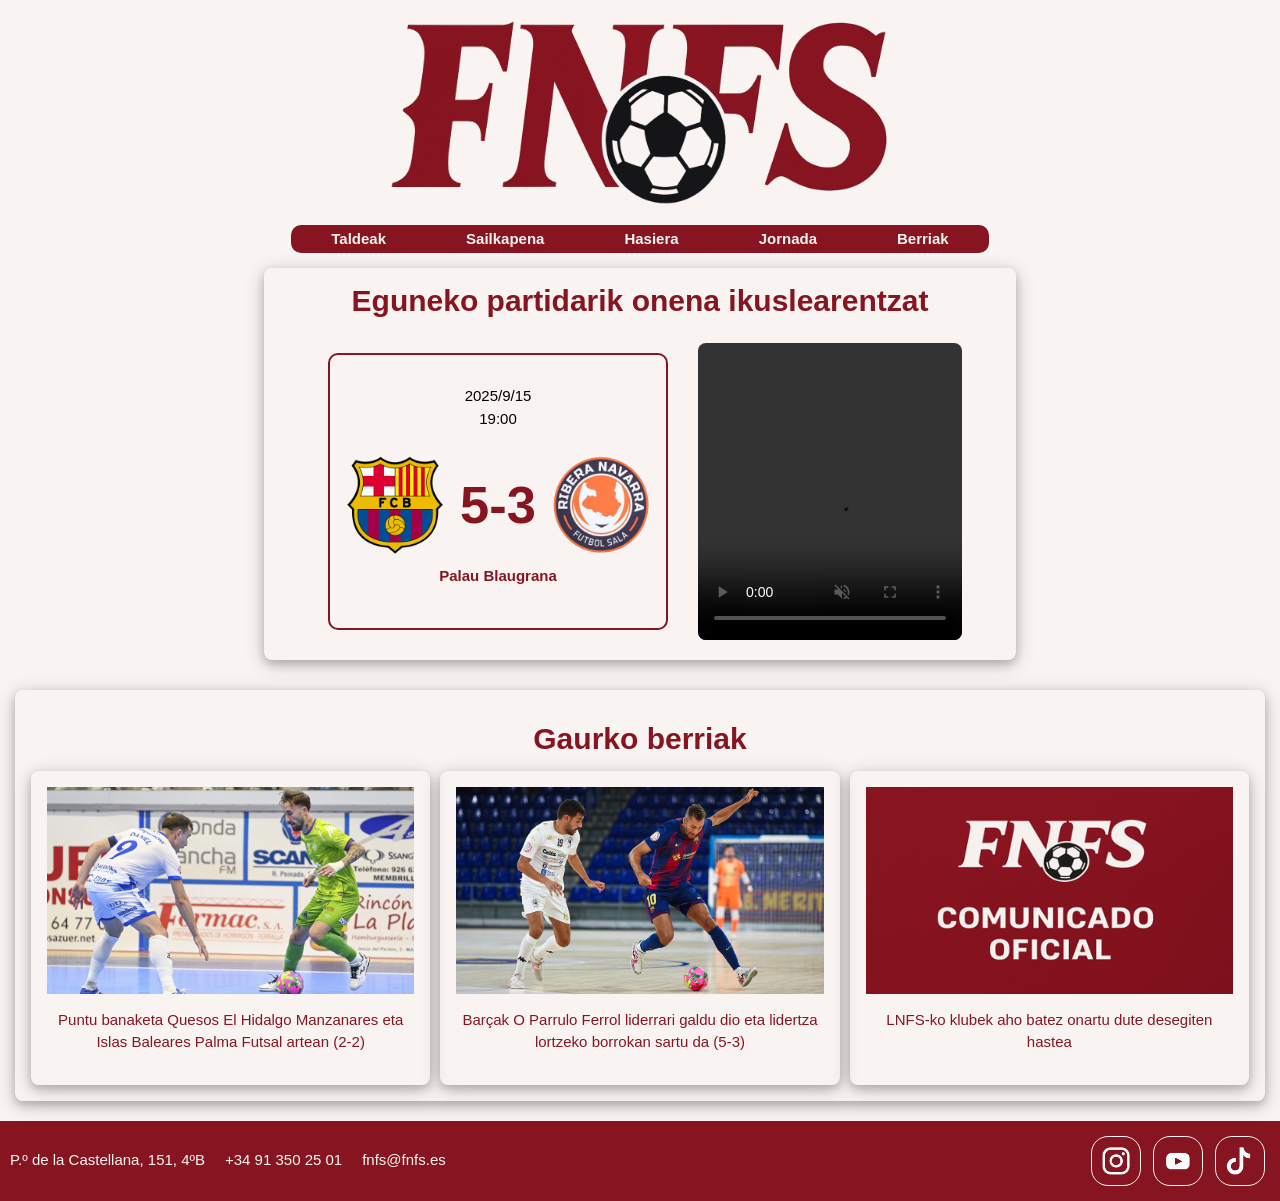
==== ML/Web orria/index.html @ 73259d10 "ML eta DB karpetak sortuta, eta DB-ren dokumentazioa sartuta eta bukatuta" ====
<!DOCTYPE html>
<html lang="en">

<head>
    <meta charset="UTF-8">
    <meta name="viewport" content="width=device-width, initial-scale=1.0">
    <link rel="shortcut icon" href="irudiak/Ikono-removebg-preview.png" type="image/x-icon">
    <link rel="stylesheet" href="estiloa/w3.css">
    <link rel="stylesheet" href="estiloa/nireestiloa.css">
    <script src="js/jquery-3.7.1.min.js"></script>
    <script src="js/nirescript.js"></script>
    <title>FNFS - Hasiera</title>
</head>

<body>
    <header>
        <!-- LOGOA WEB ORRIALDEAREN GOIKO PARTEAN HANDIAN -->
        <a id="hasieraLogo"><img src="irudiak/FNFS Logo granate transparente.png" alt="FNFS Logo" class="logoa"></a>
        <!-- WEB ORRIALDEAREN NABEGAZIO MENUA -->
        <nav>
            <div class="menuBotoia" id="taldeak"><a>Taldeak</a></div>
            <div class="menuBotoia" id="sailkapena"><a>Sailkapena</a></div>
            <div class="menuBotoia" id="hasieraNav"><a>Hasiera</a></div>
            <div class="menuBotoia" id="jornada"><a>Jornada</a></div>
            <div class="menuBotoia" id="berriak"><a>Berriak</a></div>
        </nav>
    </header>
    <main>

    </main>
    <footer>
        <div class="kontaktua">
            <a href="https://www.google.com/maps/place/P.%C2%BA+de+la+Castellana,+151,+4%C2%BAB,+Tetu%C3%A1n,+28046+Madrid/@40.4608003,-3.6930766,663m/data=!3m2!1e3!4b1!4m6!3m5!1s0xd42291b0928b133:0x9b65449e87642aa0!8m2!3d40.4608003!4d-3.6905017!16s%2Fg%2F11lkzhrg_k?entry=ttu&g_ep=EgoyMDI1MTAwNi4wIKXMDSoASAFQAw%3D%3D"
                target="_blank" class="">P.º de la Castellana, 151, 4ºB</a>
            <p>+34 91 350 25 01</p>
            <a href="mailto:fnfs@fnfs.es" class="">fnfs@fnfs.es</a>
        </div>
        <div class="links">
            <a href="https://www.instagram.com/lnfs89" class="icono instagram" target="_blank"></a>
            <a href="https://www.youtube.com/channel/UCiSSamUOaeCFQS9MXVqhOPw" class="icono youtube"
                target="_blank"></a>
            <a href="https://www.tiktok.com/@lnfs89?lang=es" class="icono tiktok" target="_blank"></a>
        </div>
    </footer>
</body>

</html>
---- ML/Web orria/estiloa/nireestiloa.css ----
/* WEB-ORRI GUZTIAREN ATSEALDEAN */
html,
body {
    background-color: #f9f4f1;
    margin: 0;
    padding: 0;
    width: 100%;
    overflow-x: hidden;
    box-sizing: border-box;

}

*,
*:before,
*:after {
    box-sizing: inherit;
}

main {
    display: flex;
    flex-direction: column;
}

/* HEADER-REN DAUDEN GAUZAK */

header {
    display: flex;
    flex-direction: column;
    gap: 20px;
    align-items: center;
    justify-content: center;
    padding: 0;
    max-width: 100%;
    align-self: center;
}

.logoa {
    margin-top: 20px;
    width: 200px;
}


nav {
    display: flex;
    flex-flow: row wrap;
    justify-content: center;
    max-width: min-content;
    background-color: #871521;
    border-radius: 5px;
    padding: 0 30px;
    font-weight: bolder;

}

@media (min-width: 800px) {}

nav .menuBotoia {
    color: #f9f4f1;
    padding: 3px 40px;
    transform: scale(1);
    transition: all 0.2s ease;
    display: inline-block;
    text-decoration: none;

}

nav .menuBotoia:hover a {
    color: #871521;
}

nav .menuBotoia:hover {
    background-color: #f9f4f1;
    color: #871521;
    transform: scale(1.10);
}

/* HASIERAN DAUDEN GAUZAK */
.hasiera,
.gaurkoBerriak {
    align-self: center;
    margin: 15px
}


.hasierakoTitulua {
    color: #871521;
    text-align: center;
    font-weight: bold;
}

.hasieraArtikulo {
    display: flex;
    justify-content: center;
    align-items: stretch;
    flex-wrap: wrap;
    width: fit-content;
    max-width: 90%;
    margin: 20px auto;
}

.hasieraArtikulo>div:last-child {
    width: 100%;
    display: flex;
    justify-content: center;
}

.partidarikOnena {
    flex: 1;
    margin: 10px;
    border: solid 2px #871521;
    border-radius: 10px;
    display: flex;
    flex-direction: column;
    align-items: center;
    justify-content: center;
    text-align: center;
    height: fit-content;
    align-self: center;
    padding-bottom: 40px;
}

.partidarikOnenaEmaitza {
    display: flex;
    align-items: center;
    justify-content: center;
    color: #871521;
    gap: 15px;
    margin: 10px 0;
    width: fit-content;
}

.partidarikOnenaEmaitza p {
    font-size: 2.5rem;
    font-weight: 900;
    margin: 0;
    line-height: 1;
    white-space: nowrap;
}

.partidarikOnenaEmaitza a {
    margin: 15px;
}

.partidarikOnenaEskutuak {
    width: 80px;
    height: auto;
    object-fit: contain;
}

.partidarikOnenaUbi {
    text-decoration: none;
    color: #871521;
    font-weight: bold;
}

.partidarikOnenaBideoa {
    width: 100%;
    max-width: 800px;
    height: auto;
    border-radius: 8px;
    display: block;
}

.gaurkoBerriak {
    display: flex;
    flex-direction: column;
    justify-content: center;
    align-items: center;
    margin-bottom: 20px;
}

.gaurkoBerriakBakoitza {
    color: #871521;
    width: 100%;
    margin: 0;
}

.taldeFlex {
    display: flex;
    flex-wrap: wrap;
    gap: clamp(20px, 5vw, 40px);
    justify-content: center;
    padding: 20px;
    box-sizing: border-box;
    width: 100%;
}

.articleTaldeak {
    flex: 0 0 100%;
    box-sizing: border-box;
    margin: 0;
    margin-bottom: 20px;
}


/* Audioko kontrolen kolorea */
audio::-webkit-media-controls-play-button,
audio::-webkit-media-controls-panel {
    background-color: #f9f4f1;
}


.cardBisuala {
    height: 100%;
    display: flex;
    flex-direction: column;
    justify-content: space-between;
    background-color: #f9f4f1;
    

}

.cardBisuala h3 {
    font-weight: bolder;
        color: #871521;
}
.taldeaBotoia{
    background-color: #871521;
    color: #f9f4f1;
}

.eskutu-kontainer {
    height: 130px;
    width: 100%;
    display: flex;
    align-items: center;
    justify-content: center;
    overflow: hidden;
    margin-bottom: 15px;
}

.eskutu-kontainer img {
    max-height: 100%;
    max-width: 100%;
    object-fit: contain;
}

footer {
    display: flex;
    background-color: #871521;
    color: #f9f4f1;
    justify-content: center;
    flex-wrap: wrap;
}

.kontaktua {
    display: flex;
    align-items: center;
    flex-wrap: wrap;
    gap: 5px;
    justify-content: center;
    margin: 10px;
}

.kontaktua a {
    text-decoration: none;
}

.links a.icono {
    display: inline-block;
    width: 50px;
    height: 50px;
    background-size: contain;
    background-repeat: no-repeat;
    transition: transform 0.3s ease, background-image 0.2s ease;
}

.links a.instagram {
    background-image: url("../irudiak/InstaCrema.png");
    border: #871521 solid 1px;
    border-radius: 17px;
}

.links a.youtube {
    background-image: url("../irudiak/YoutubeCrema.png");
    border: #871521 solid 1px;
    border-radius: 17px;
}

.links a.tiktok {
    background-image: url("../irudiak/TikTokCrema.png");
    border: #871521 solid 1px;
    border-radius: 17px;
}

.links a.instagram:hover {
    background-image: url("../irudiak/InstaCrema.png");
    border: #871521 solid 1px;
    border-radius: 17px;
}

.links a.youtube:hover {
    background-image: url("../irudiak/YoutubeCrema.png");
    border: #871521 solid 1px;
    border-radius: 17px;
}

.links a.tiktok:hover {
    background-image: url("../irudiak/TikTokCrema.png");
    border: #871521 solid 1px;
    border-radius: 17px;
}

.links {
    display: flex;
    align-items: center;
    gap: 12px;
    margin: 10px;

}

.berriakMultzoa {
    display: flex;
    flex-wrap: wrap;
    justify-content: center;
}

.berriakBakoitza { 
    margin: 15px 5px;
    padding: 10px;
}

@media (min-width: 800px) {
    nav {
        max-width: max-content;
        padding: 0px;
        border-radius: 10px;
        transition: all 0.2s ease;
    }

    .articleTaldeak {
        flex: 0 0 calc(33.333% - 45px);
        margin-bottom: 0;
    }

    .logoa {
        width: 500px;

    }

    .eskutu-kontainer {
        height: 200px;
    }

    .kontaktua {
        gap: 20px;
    }

    .hasieraArtikulo {
        max-width: 95%;
        width: 100%;
        flex-wrap: nowrap;
        width: fit-content;
        gap: 20px;
    }

    .gaurkoBerriakMultzoa {
        display: flex;
        max-width: 1238.400px;
        gap: 10px;
        text-align: center;
    }

    .partidarikOnenaEskutuak {
        width: 100px;
    }

    .partidarikOnenaEmaitza p {
        font-size: 3.5rem;
    }

    .partidarikOnena {
        margin: 10px;
        padding: 15px 15px 40px 15px;
    }
    .berriakBakoitza { 
    width: 28%;
    }

    .links a.icono {
        display: inline-block;
        width: 50px;
        height: 50px;
        background-size: contain;
        background-repeat: no-repeat;
        transition: transform 0.3s ease, background-image 0.2s ease;
    }

    .links a.instagram {
        background-image: url("../irudiak/Instagramgranate.png");
        border: #f9f4f1 solid 1px;
        border-radius: 17px;
    }

    .links a.youtube {
        background-image: url("../irudiak/Youtubegranate.png");
        border: #f9f4f1 solid 1px;
        border-radius: 17px;
    }

    .links a.tiktok {
        background-image: url("../irudiak/TiktokGranate.png");
        border: #f9f4f1 solid 1px;
        border-radius: 17px;
    }

    .links {
        display: flex;
        align-items: center;
        gap: 12px;
        margin: 10px;
        padding: 5px;
    }

    footer {
        justify-content: space-between;
    }

}
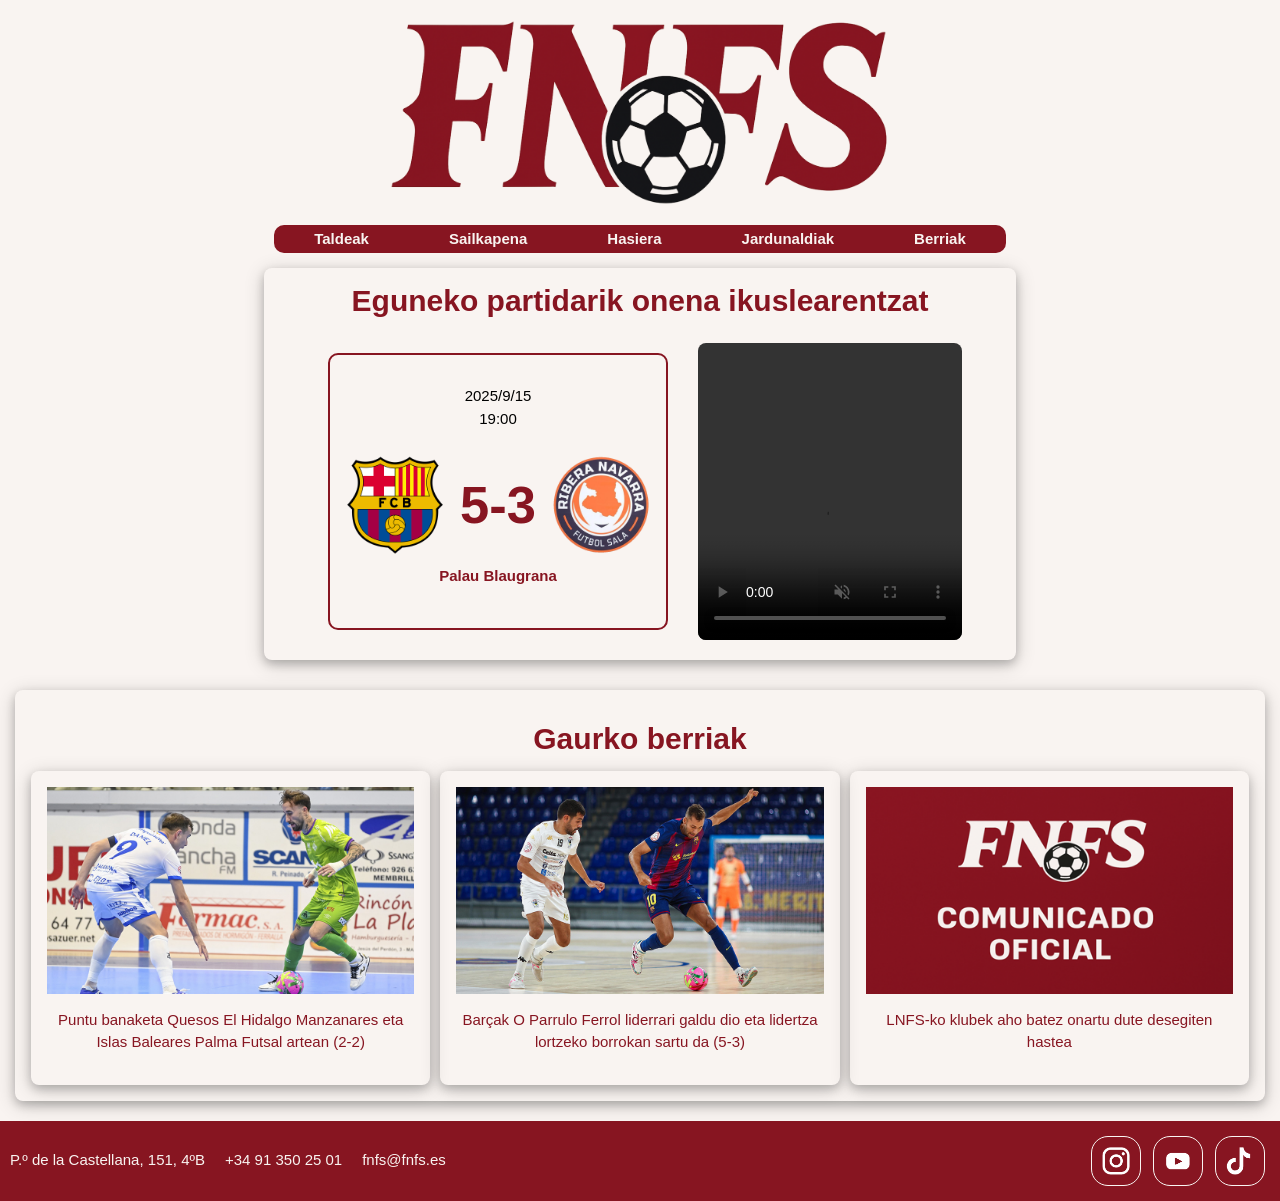
==== commit 3ffb24be: "Talde guztiak talde orrian sartutak, himnoa eta ezkutua jarrita bakoitzeri" ====
--- a/ML/Web orria/index.html
+++ b/ML/Web orria/index.html
@@ -21,7 +21,7 @@
             <div class="menuBotoia" id="taldeak"><a>Taldeak</a></div>
             <div class="menuBotoia" id="sailkapena"><a>Sailkapena</a></div>
             <div class="menuBotoia" id="hasieraNav"><a>Hasiera</a></div>
-            <div class="menuBotoia" id="jornada"><a>Jornada</a></div>
+            <div class="menuBotoia" id="jornada"><a>Jardunaldiak</a></div>
             <div class="menuBotoia" id="berriak"><a>Berriak</a></div>
         </nav>
     </header>
--- a/ML/Web orria/estiloa/nireestiloa.css
+++ b/ML/Web orria/estiloa/nireestiloa.css
@@ -415,5 +415,72 @@
     footer {
         justify-content: space-between;
     }
-
-}+}
+    .Sailkapena{
+        display: flex;
+        flex-direction: column ;
+        color: #871521;
+        width: 90%;
+        align-self: center;
+        margin: 20%;
+        margin: 2cqmax;
+    }
+
+    .Sailkapena h2{
+        font-weight: bold;
+        margin-left: 5%;
+    }
+
+    .Sailkapena img{
+        width: 60%;
+        margin-right: 40%;
+        max-width: 250px;
+    }
+
+    .sailkapenaTabla{
+        font-size: 150%;
+        border-collapse: collapse;
+        margin-left: 5%;
+        width: 90%;
+        font-family: Arial;
+        align-self: center;
+    }
+
+    .sailkapenaTabla thead{
+        font-weight: bold;
+        border-bottom: #871521 solid 3px;
+        text-align: center;
+        font-size: 80%;
+        width: 100%;
+    }
+
+    .sailkapenaTabla th{
+        width: 10%;
+    }
+    
+    .sailkapenaTabla tr{
+        border-bottom: #868283 solid 1px;
+        text-align: center;
+        justify-content: center;
+        font-size: 80%;
+    }
+
+    .sailkapenaTabla td{
+        width: 10%;
+    }
+
+    .posisioa{
+        font-weight: bold;
+    }
+    .posisioa h1{
+        text-align: center;
+        width: 80%;
+    }
+
+    .sailkapen_talde{
+        display: flex; 
+        flex-direction: column;
+        font-size: 80%;
+    }
+
+    
